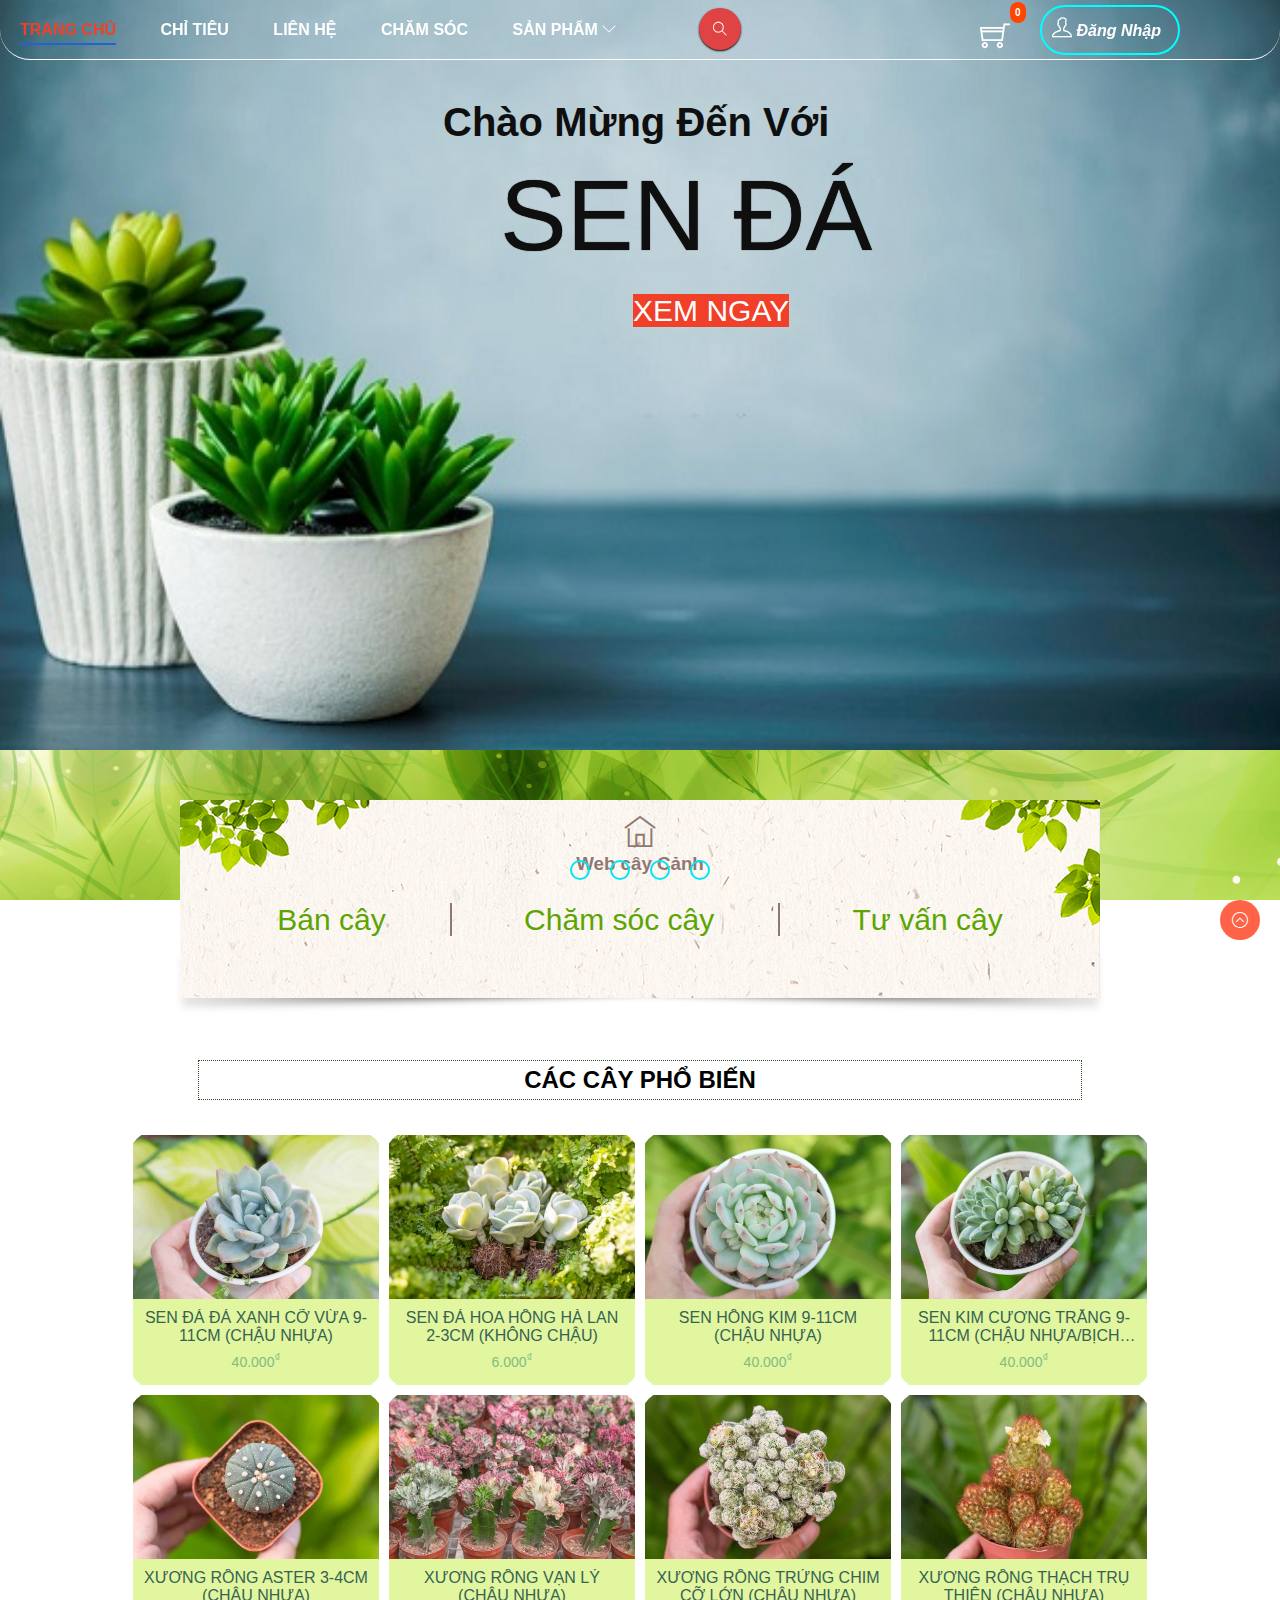
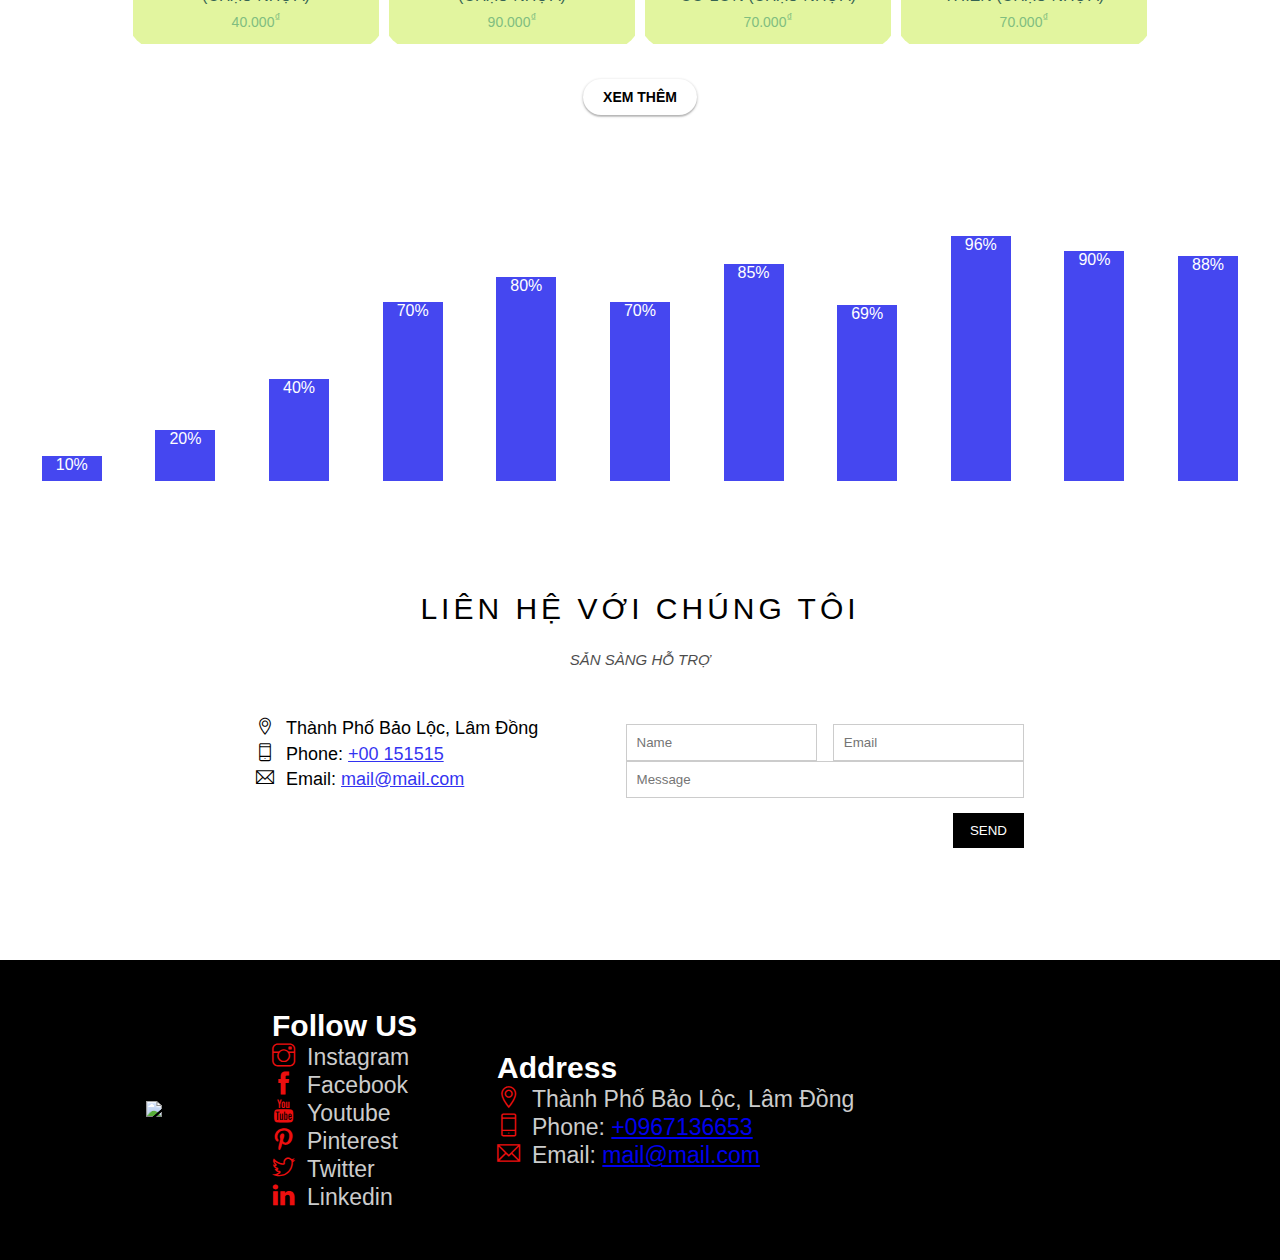
==== index.html @ 3a69dca9 "upd" ====
<!DOCTYPE html>
<html lang="en">
<head>
    <meta charset="UTF-8">
    <meta name="refresh" content="1800" />
    <meta http-equiv="X-UA-Compatible" content="IE=edge">
    <meta name="viewport" content="width=device-width, initial-scale=1.0">
    <script src="https://code.jquery.com/jquery-3.4.1.slim.min.js" integrity="sha384-J6qa4849blE2+poT4WnyKhv5vZF5SrPo0iEjwBvKU7imGFAV0wwj1yYfoRSJoZ+n" crossorigin="anonymous"></script>
    <link rel="stylesheet" href="./icon/themify-icons-font/themify-icons/themify-icons.css">
    <link rel="stylesheet" href="./style.css">
    <link rel="shortcut icon" href="./img/217044178_4611055852262469_8264416624984732902_n.png" type="image/x-icon">
    <title>Sen Đá</title>
</head>
<body>
    <div>
        <div id="header">
            <!-- Begin nav -->
            <ul id="nav">
                <li><a href="#">Trang Chủ</a></li>
                <li><a href="#chitieu">Chỉ Tiêu</a></li>
                <li><a href="#contact">Liên Hệ</a></li>
                <li><a href="./care.html">Chăm sóc</a></li>
                <li>
                    <a href="./sp.html">
                        Sản Phẩm
                        <i class="nav-arrow-down ti-angle-down"></i>
                    </a>
                    <ul class="subnav">
                        <li><a href="./sp.html">Sen Đá</a></li>
                        <li><a href="./chaucay.html">Chậu Cây</a></li>
                        <li><a href="./da.html">Phụ Kiện</a></li>
                    </ul>
                </li>
            </ul>
            <!-- Search -->
            <div class="search">
                <form action="" class="search-bttn">
                    <input type="text" name="" value="" placeholder="Tìm Kiếm">
                    <button class="search-icon" type="button" name="Tìm Kiếm">
                        <i class="ti-search" aria-hidden="true"></i>
                    </button>
                </form>
                <!-- End search-->
            </div>
            <div class="signin">
                <a href="login.html" target="_blank">
                    <i class="signin-icon ti-user"></i>
                    <span>Đăng Nhập</span>
                </a>
            </div>
            <div class="shop-icon">
                <i class="ti-shopping-cart"></i>
                <span>0</span>
            </div>

            <!-- End nav-->
        </div>
        <div id="slider">
            <div class="sliders">
                <!-- button radio start -->
                <input type="radio" name="radio-button" id="radio1" checked>
                <input type="radio" name="radio-button" id="radio2">
                <input type="radio" name="radio-button" id="radio3">
                <input type="radio" name="radio-button" id="radio4">
                <!--radio end-->
                <!-- img start -->
                <div class="slide first">
                    <div class="slide-caption">
                        <h2>Chào Mừng Đến Với</h2>
                        <p>SEN ĐÁ</p>
                        <a href="" class="xem">XEM NGAY</a>
                    </div>
                    <img src="./img/tac-dung-cay-sen-da-tieu-canh.jpg" alt="1">
                </div>
                <div class="slide">
                    <img src="./img/slideshow_2.webp" alt="2">
                </div>
                <div class="slide">
                    <img src="./img/slideshow_3.webp" alt="3">
                </div>
                <div class="slide">
                    <img src="./img/Sen-đá-bông-hồng-đen.jpg" alt="4">
                </div>
                <!-- img end -->
            </div>
            <!-- manual navigation-start -->
            <div class="navigation-manual">
                <label for="radio1" class="manual-btn"></label>
                <label for="radio2" class="manual-btn"></label>
                <label for="radio3" class="manual-btn"></label>
                <label for="radio4" class="manual-btn"></label>
            </div>
            <!-- manual navigation-end -->
            
        </div>
        <div id="content">
            <div class="box-text">
                <h1>
                <i class="icon-home ti-home"></i>
                <h3>Web cây Cảnh</h3></h1>
                <div class="phucvu">
                    <span>Bán cây</span>
                    <span>Chăm sóc cây</span>
                    <span>Tư vấn cây</span>
                </div>
            </div>
        </div>
        <section class="courses">
            <div class="sp clear">
                <div class="title-line">
                    <h2>CÁC CÂY PHỔ BIẾN</h2>
                </div>
                <div class="item">
                    <div>
                        <div class="top">
                            <div class="img">
                                <img src="./img/senda-daxanh.webp" alt="senda">
                            </div>
                            <button id="btn" class="buy">thêm vào giỏ</button>
                        </div>
                        <div class="bot">
                            <h1 id="name" title="Sen đá đá xanh cỡ vừa 9-11cm (chậu nhựa)" class="body-item-h1" >Sen đá đá xanh cỡ vừa 9-11cm (chậu nhựa)</h1>
                            <p  id="price" class="body-item-p"><span>40.000</span><sup>₫</sup></p>
                        </div>
                    </div>
                </div>
                <div class="item">
                    <div>
                        <div class="top">
                            <div class="img">
                                <img src="./img/sen-da-hoahonghalan.jpg" alt="senda">
                            </div>
                            <button id="btn" class="buy" >thêm vào giỏ</button>
                        </div>
                        <div class="bot">
                            <h1 id="name" title="Sen đá hoa hồng hà lan 2-3cm (không chậu)" class="body-item-h1" >Sen đá hoa hồng hà lan 2-3cm (không chậu)</h1>
                            <p id="price" class="body-item-p"><span>6.000</span><sup>₫</sup></p>
                        </div>
                    </div>
                </div>
                <div class="item">
                    <div>
                        <div class="top">
                            <div class="img">
                                <img src="./img/senhongkim.webp" alt="senda">
                            </div>
                            <button id="btn" class="buy" >thêm vào giỏ</button>
                        </div>
                        <div class="bot">
                            <h1 id="name" title="Sen hồng kim 9-11cm (chậu nhựa)" class="body-item-h1" >Sen hồng kim 9-11cm (chậu nhựa)</h1>
                            <p id="price" class="body-item-p"><span>40.000</span><sup>₫</sup></p>
                        </div>
                    </div>
                </div>
                <div class="item">
                    <div>
                        <div class="top">
                            <div class="img">
                                <img src="./img/sen-kimcuongtrang.webp" alt="senda">
                            </div>
                            <button id="btn" class="buy" >thêm vào giỏ</button>
                        </div>
                        <div class="bot">
                            <h1 id="name" title="Sen kim cương trắng 9-11cm (chậu nhựa/bịch nhựa)" class="body-item-h1" >Sen kim cương trắng 9-11cm (chậu nhựa/bịch nhựa)</h1>
                            <p id="price" class="body-item-p"><span>40.000</span><sup>₫</sup></p>
                        </div>
                    </div>
                </div>
                <div class="item">
                    <div>
                        <div class="top">
                            <div class="img">
                                <img src="./img/xuongrong-aster.webp" alt="senda">
                            </div>
                            <button id="btn" class="buy" >thêm vào giỏ</button>
                        </div>
                        <div class="bot">
                            <h1 id="name" title="Xương rồng aster 3-4cm (chậu nhựa)" class="body-item-h1" >Xương rồng aster 3-4cm (chậu nhựa)</h1>
                            <p id="price" class="body-item-p"><span>40.000</span><sup>₫</sup></p>
                        </div>
                    </div>
                </div>
                <div class="item">
                    <div>
                        <div class="top">
                            <div class="img">
                                <img src="./img/xuongrongvanly.jpg" alt="senda">
                            </div>
                            <button id="btn" class="buy" >thêm vào giỏ</button>
                        </div>
                        <div class="bot">
                            <h1 id="name" title="Xương rồng vạn lý (chậu nhựa)" class="body-item-h1" >Xương rồng vạn lý (chậu nhựa)</h1>
                            <p id="price" class="body-item-p"><span>90.000</span><sup>₫</sup></p>
                        </div>
                    </div>
                </div>
                <div class="item">
                    <div>
                        <div class="top">
                            <div class="img">
                                <img src="./img/xuongrong-trungchim.jpg" alt="senda">
                            </div>
                            <button id="btn" class="buy" >thêm vào giỏ</button>
                        </div>
                        <div class="bot">
                            <h1 id="name" title="Xương rồng trứng chim cỡ lớn (chậu nhựa)" class="body-item-h1" >Xương rồng trứng chim cỡ lớn (chậu nhựa)</h1>
                            <p id="price" class="body-item-p"><span>70.000</span><sup>₫</sup></p>
                        </div>
                    </div>
                </div>
                <div class="item">
                    <div>
                        <div class="top">
                            <div class="img">
                                <img src="./img/xuongrong-thachtruthien.webp" alt="senda">
                            </div>
                            <button id="btn" class="buy" >thêm vào giỏ</button>
                        </div>
                        <div class="bot">
                            <h1 id="name" title="Xương rồng thạch trụ thiên (chậu nhựa)" class="body-item-h1" >Xương rồng thạch trụ thiên (chậu nhựa)</h1>
                            <p id="price" class="body-item-p"><span>70.000</span><sup>₫</sup></p>
                        </div>
                    </div>
                </div>
            </div>
        </section>
        <section class="cart">
            <form action="" class="carts">
                <i class="ti-close"></i>
                <h2>Cart</h2>
                <div>
                    <div class="tbody">
                        <!-- <div class="table-body">
                            <div style="display: flex;"><img width="70px" src="./img/sen-da-hoahonghalan.jpg" alt=""><p class="margin-auto">Sen đá hoa hong ha lan</p></div>
                            <div class="margin-auto" ><p>60.000</p></div>
                            <div class="margin-auto"><input type="number" value="1" min="1"></div>
                            <div class="margin-auto">xóa</div>
                        </div>
                        <div class="table-body">
                            <div style="display: flex; text-align: center;"><img width="70px" src="./img/sen-da-hoahonghalan.jpg" alt=""><p class="margin-auto">Sen đá hoa hong ha lan</p></div>
                            <div class="margin-auto" ><p>60.000</p></div>
                            <div class="margin-auto"><input type="number" value="1" min="1"></div>
                            <div class="margin-auto">xóa</div>
                        </div> -->
                    </div>
                    <div class="total">
                        <p>Tổng Tiền:<span>0</span><sup>₫</sup></p>
                    </div>
                </div>
            </form>
        </section>
        <div class="btn-center">
            <a class="btn-item" href="./sp.html">xem thêm</a>
        </div>
        <div class="chart" id="chitieu">
            <h2 class="chart-heading">DOANH SỐ QUA CÁC NĂM 2010-2021</h2>
            <div class="chart-layout">
                <div class="chart-layout__item" style="--percent: 10%">10%</div>
                <div class="chart-layout__item" style="--percent: 20%">20%</div>
                <div class="chart-layout__item" style="--percent: 40%">40%</div>
                <div class="chart-layout__item" style="--percent: 70%">70%</div>
                <div class="chart-layout__item" style="--percent: 80%">80%</div>
                <div class="chart-layout__item" style="--percent: 70%">70%</div>
                <div class="chart-layout__item" style="--percent: 85%">85%</div>
                <div class="chart-layout__item" style="--percent: 69%">69%</div>
                <div class="chart-layout__item" style="--percent: 96%">96%</div>
                <div class="chart-layout__item" style="--percent: 90%">90%</div>
                <div class="chart-layout__item" style="--percent: 88%">88%</div>
            </div>
        </div>
        <div id="contact">
            <h2 class="section-heading">LIÊN HỆ VỚI CHÚNG TÔI</h2>
            <p class="section-sub-heading">SẴN SÀNG HỖ TRỢ </p>
            <div class="contact-content">
                <div class="contact-info">
                    <p><i class="ti-location-pin"></i>Thành Phố Bảo Lộc, Lâm Đồng</p>
                    <p><i class="ti-mobile"></i>Phone: <a href="tell:+00 151515">+00 151515</a></p>
                    <p><i class="ti-email"></i>Email: <a href="mailto:mail@mail.com">mail@mail.com</a></p>
                </div>
                <div class="contact-form">
                    <form action="">
                        <div class="row">
                            <div class="col col-half">
                                <input type="text" name="" required placeholder="Name" id="text" class="form-control">
                            </div>
                            <div class="col col-half">
                                <input type="email" name="" required placeholder="Email" id="email" class="form-control">
                            </div>
                        </div>
                        <div class="mt-8">
                            <div>
                                <input type="text" name="" required placeholder="Message" class="form-control">
                            </div>
                        </div>
                        <input class="btn" type="submit" value="SEND">
                        
                    </form>
                </div>
            </div>
        </div>
        <div id="footer">   
            <div class="margin-40 footer-logo">
                <img src="https://cf.shopee.vn/file/a519e6311cac85ec5ecb5bb4098e85d0_tn " alt="logo">
            </div>
            <div class="margin-40 footer-info">
                <div>Follow US</div>
                <div><a href="#"><i class="ti-instagram"></i>Instagram</a></div>
                <div><a href="#"><i class="ti-facebook"></i>Facebook</a></div>
                <div><a href="#"><i class="ti-youtube"></i>Youtube</a></div>
                <div><a href="#"><i class="ti-pinterest"></i>Pinterest</a></div>
                <div><a href="#"><i class="ti-twitter"></i>Twitter</a></div>
                <div><a href="#"><i class="ti-linkedin"></i>Linkedin</a></div>
            </div>
            <div class="margin-40 footer-address">
                <div>Address</div>
                <p><i class="ti-location-pin"></i>Thành Phố Bảo Lộc, Lâm Đồng</p>
                <p><i class="ti-mobile"></i>Phone: <a href="tell:+0967136653">+0967136653</a></p>
                <p><i class="ti-email"></i>Email: <a href="mailto:mail@mail.com">mail@mail.com</a></p>
            </div>
            <div class="margin-40 footer-map">
                <iframe src="https://www.google.com/maps/embed?pb=!1m18!1m12!1m3!1d250179.45226190085!2d107.65610199659118!3d11.547988360811706!2m3!1f0!2f0!3f0!3m2!1i1024!2i768!4f13.1!3m3!1m2!1s0x3173f612f8f3394f%3A0xf74104c82d2efd01!2zVHAuIELhuqNvIEzhu5ljLCBMw6JtIMSQ4buTbmc!5e0!3m2!1svi!2s!4v1630663294070!5m2!1svi!2s" width="200" height="200" style="border:0;" allowfullscreen="" loading="lazy"></iframe>
            </div>
        </div>
        <div id="gotop">
            <i class="ti-arrow-circle-up"></i>
        </div>
    </div>
    <script src="https://code.jquery.com/jquery-3.6.0.js"></script>
    <script src="./javascript.js"></script>
</body>
</html>
---- icon/themify-icons-font/themify-icons/themify-icons.css ----
@font-face {
	font-family: 'themify';
	src:url('fonts/themify.eot?-fvbane');
	src:url('fonts/themify.eot?#iefix-fvbane') format('embedded-opentype'),
		url('fonts/themify.woff?-fvbane') format('woff'),
		url('fonts/themify.ttf?-fvbane') format('truetype'),
		url('fonts/themify.svg?-fvbane#themify') format('svg');
	font-weight: normal;
	font-style: normal;
}

[class^="ti-"], [class*=" ti-"] {
	font-family: 'themify';
	speak: none;
	font-style: normal;
	font-weight: normal;
	font-variant: normal;
	text-transform: none;
	line-height: 1;

	/* Better Font Rendering =========== */
	-webkit-font-smoothing: antialiased;
	-moz-osx-font-smoothing: grayscale;
}

.ti-wand:before {
	content: "\e600";
}
.ti-volume:before {
	content: "\e601";
}
.ti-user:before {
	content: "\e602";
}
.ti-unlock:before {
	content: "\e603";
}
.ti-unlink:before {
	content: "\e604";
}
.ti-trash:before {
	content: "\e605";
}
.ti-thought:before {
	content: "\e606";
}
.ti-target:before {
	content: "\e607";
}
.ti-tag:before {
	content: "\e608";
}
.ti-tablet:before {
	content: "\e609";
}
.ti-star:before {
	content: "\e60a";
}
.ti-spray:before {
	content: "\e60b";
}
.ti-signal:before {
	content: "\e60c";
}
.ti-shopping-cart:before {
	content: "\e60d";
}
.ti-shopping-cart-full:before {
	content: "\e60e";
}
.ti-settings:before {
	content: "\e60f";
}
.ti-search:before {
	content: "\e610";
}
.ti-zoom-in:before {
	content: "\e611";
}
.ti-zoom-out:before {
	content: "\e612";
}
.ti-cut:before {
	content: "\e613";
}
.ti-ruler:before {
	content: "\e614";
}
.ti-ruler-pencil:before {
	content: "\e615";
}
.ti-ruler-alt:before {
	content: "\e616";
}
.ti-bookmark:before {
	content: "\e617";
}
.ti-bookmark-alt:before {
	content: "\e618";
}
.ti-reload:before {
	content: "\e619";
}
.ti-plus:before {
	content: "\e61a";
}
.ti-pin:before {
	content: "\e61b";
}
.ti-pencil:before {
	content: "\e61c";
}
.ti-pencil-alt:before {
	content: "\e61d";
}
.ti-paint-roller:before {
	content: "\e61e";
}
.ti-paint-bucket:before {
	content: "\e61f";
}
.ti-na:before {
	content: "\e620";
}
.ti-mobile:before {
	content: "\e621";
}
.ti-minus:before {
	content: "\e622";
}
.ti-medall:before {
	content: "\e623";
}
.ti-medall-alt:before {
	content: "\e624";
}
.ti-marker:before {
	content: "\e625";
}
.ti-marker-alt:before {
	content: "\e626";
}
.ti-arrow-up:before {
	content: "\e627";
}
.ti-arrow-right:before {
	content: "\e628";
}
.ti-arrow-left:before {
	content: "\e629";
}
.ti-arrow-down:before {
	content: "\e62a";
}
.ti-lock:before {
	content: "\e62b";
}
.ti-location-arrow:before {
	content: "\e62c";
}
.ti-link:before {
	content: "\e62d";
}
.ti-layout:before {
	content: "\e62e";
}
.ti-layers:before {
	content: "\e62f";
}
.ti-layers-alt:before {
	content: "\e630";
}
.ti-key:before {
	content: "\e631";
}
.ti-import:before {
	content: "\e632";
}
.ti-image:before {
	content: "\e633";
}
.ti-heart:before {
	content: "\e634";
}
.ti-heart-broken:before {
	content: "\e635";
}
.ti-hand-stop:before {
	content: "\e636";
}
.ti-hand-open:before {
	content: "\e637";
}
.ti-hand-drag:before {
	content: "\e638";
}
.ti-folder:before {
	content: "\e639";
}
.ti-flag:before {
	content: "\e63a";
}
.ti-flag-alt:before {
	content: "\e63b";
}
.ti-flag-alt-2:before {
	content: "\e63c";
}
.ti-eye:before {
	content: "\e63d";
}
.ti-export:before {
	content: "\e63e";
}
.ti-exchange-vertical:before {
	content: "\e63f";
}
.ti-desktop:before {
	content: "\e640";
}
.ti-cup:before {
	content: "\e641";
}
.ti-crown:before {
	content: "\e642";
}
.ti-comments:before {
	content: "\e643";
}
.ti-comment:before {
	content: "\e644";
}
.ti-comment-alt:before {
	content: "\e645";
}
.ti-close:before {
	content: "\e646";
}
.ti-clip:before {
	content: "\e647";
}
.ti-angle-up:before {
	content: "\e648";
}
.ti-angle-right:before {
	content: "\e649";
}
.ti-angle-left:before {
	content: "\e64a";
}
.ti-angle-down:before {
	content: "\e64b";
}
.ti-check:before {
	content: "\e64c";
}
.ti-check-box:before {
	content: "\e64d";
}
.ti-camera:before {
	content: "\e64e";
}
.ti-announcement:before {
	content: "\e64f";
}
.ti-brush:before {
	content: "\e650";
}
.ti-briefcase:before {
	content: "\e651";
}
.ti-bolt:before {
	content: "\e652";
}
.ti-bolt-alt:before {
	content: "\e653";
}
.ti-blackboard:before {
	content: "\e654";
}
.ti-bag:before {
	content: "\e655";
}
.ti-move:before {
	content: "\e656";
}
.ti-arrows-vertical:before {
	content: "\e657";
}
.ti-arrows-horizontal:before {
	content: "\e658";
}
.ti-fullscreen:before {
	content: "\e659";
}
.ti-arrow-top-right:before {
	content: "\e65a";
}
.ti-arrow-top-left:before {
	content: "\e65b";
}
.ti-arrow-circle-up:before {
	content: "\e65c";
}
.ti-arrow-circle-right:before {
	content: "\e65d";
}
.ti-arrow-circle-left:before {
	content: "\e65e";
}
.ti-arrow-circle-down:before {
	content: "\e65f";
}
.ti-angle-double-up:before {
	content: "\e660";
}
.ti-angle-double-right:before {
	content: "\e661";
}
.ti-angle-double-left:before {
	content: "\e662";
}
.ti-angle-double-down:before {
	content: "\e663";
}
.ti-zip:before {
	content: "\e664";
}
.ti-world:before {
	content: "\e665";
}
.ti-wheelchair:before {
	content: "\e666";
}
.ti-view-list:before {
	content: "\e667";
}
.ti-view-list-alt:before {
	content: "\e668";
}
.ti-view-grid:before {
	content: "\e669";
}
.ti-uppercase:before {
	content: "\e66a";
}
.ti-upload:before {
	content: "\e66b";
}
.ti-underline:before {
	content: "\e66c";
}
.ti-truck:before {
	content: "\e66d";
}
.ti-timer:before {
	content: "\e66e";
}
.ti-ticket:before {
	content: "\e66f";
}
.ti-thumb-up:before {
	content: "\e670";
}
.ti-thumb-down:before {
	content: "\e671";
}
.ti-text:before {
	content: "\e672";
}
.ti-stats-up:before {
	content: "\e673";
}
.ti-stats-down:before {
	content: "\e674";
}
.ti-split-v:before {
	content: "\e675";
}
.ti-split-h:before {
	content: "\e676";
}
.ti-smallcap:before {
	content: "\e677";
}
.ti-shine:before {
	content: "\e678";
}
.ti-shift-right:before {
	content: "\e679";
}
.ti-shift-left:before {
	content: "\e67a";
}
.ti-shield:before {
	content: "\e67b";
}
.ti-notepad:before {
	content: "\e67c";
}
.ti-server:before {
	content: "\e67d";
}
.ti-quote-right:before {
	content: "\e67e";
}
.ti-quote-left:before {
	content: "\e67f";
}
.ti-pulse:before {
	content: "\e680";
}
.ti-printer:before {
	content: "\e681";
}
.ti-power-off:before {
	content: "\e682";
}
.ti-plug:before {
	content: "\e683";
}
.ti-pie-chart:before {
	content: "\e684";
}
.ti-paragraph:before {
	content: "\e685";
}
.ti-panel:before {
	content: "\e686";
}
.ti-package:before {
	content: "\e687";
}
.ti-music:before {
	content: "\e688";
}
.ti-music-alt:before {
	content: "\e689";
}
.ti-mouse:before {
	content: "\e68a";
}
.ti-mouse-alt:before {
	content: "\e68b";
}
.ti-money:before {
	content: "\e68c";
}
.ti-microphone:before {
	content: "\e68d";
}
.ti-menu:before {
	content: "\e68e";
}
.ti-menu-alt:before {
	content: "\e68f";
}
.ti-map:before {
	content: "\e690";
}
.ti-map-alt:before {
	content: "\e691";
}
.ti-loop:before {
	content: "\e692";
}
.ti-location-pin:before {
	content: "\e693";
}
.ti-list:before {
	content: "\e694";
}
.ti-light-bulb:before {
	content: "\e695";
}
.ti-Italic:before {
	content: "\e696";
}
.ti-info:before {
	content: "\e697";
}
.ti-infinite:before {
	content: "\e698";
}
.ti-id-badge:before {
	content: "\e699";
}
.ti-hummer:before {
	content: "\e69a";
}
.ti-home:before {
	content: "\e69b";
}
.ti-help:before {
	content: "\e69c";
}
.ti-headphone:before {
	content: "\e69d";
}
.ti-harddrives:before {
	content: "\e69e";
}
.ti-harddrive:before {
	content: "\e69f";
}
.ti-gift:before {
	content: "\e6a0";
}
.ti-game:before {
	content: "\e6a1";
}
.ti-filter:before {
	content: "\e6a2";
}
.ti-files:before {
	content: "\e6a3";
}
.ti-file:before {
	content: "\e6a4";
}
.ti-eraser:before {
	content: "\e6a5";
}
.ti-envelope:before {
	content: "\e6a6";
}
.ti-download:before {
	content: "\e6a7";
}
.ti-direction:before {
	content: "\e6a8";
}
.ti-direction-alt:before {
	content: "\e6a9";
}
.ti-dashboard:before {
	content: "\e6aa";
}
.ti-control-stop:before {
	content: "\e6ab";
}
.ti-control-shuffle:before {
	content: "\e6ac";
}
.ti-control-play:before {
	content: "\e6ad";
}
.ti-control-pause:before {
	content: "\e6ae";
}
.ti-control-forward:before {
	content: "\e6af";
}
.ti-control-backward:before {
	content: "\e6b0";
}
.ti-cloud:before {
	content: "\e6b1";
}
.ti-cloud-up:before {
	content: "\e6b2";
}
.ti-cloud-down:before {
	content: "\e6b3";
}
.ti-clipboard:before {
	content: "\e6b4";
}
.ti-car:before {
	content: "\e6b5";
}
.ti-calendar:before {
	content: "\e6b6";
}
.ti-book:before {
	content: "\e6b7";
}
.ti-bell:before {
	content: "\e6b8";
}
.ti-basketball:before {
	content: "\e6b9";
}
.ti-bar-chart:before {
	content: "\e6ba";
}
.ti-bar-chart-alt:before {
	content: "\e6bb";
}
.ti-back-right:before {
	content: "\e6bc";
}
.ti-back-left:before {
	content: "\e6bd";
}
.ti-arrows-corner:before {
	content: "\e6be";
}
.ti-archive:before {
	content: "\e6bf";
}
.ti-anchor:before {
	content: "\e6c0";
}
.ti-align-right:before {
	content: "\e6c1";
}
.ti-align-left:before {
	content: "\e6c2";
}
.ti-align-justify:before {
	content: "\e6c3";
}
.ti-align-center:before {
	content: "\e6c4";
}
.ti-alert:before {
	content: "\e6c5";
}
.ti-alarm-clock:before {
	content: "\e6c6";
}
.ti-agenda:before {
	content: "\e6c7";
}
.ti-write:before {
	content: "\e6c8";
}
.ti-window:before {
	content: "\e6c9";
}
.ti-widgetized:before {
	content: "\e6ca";
}
.ti-widget:before {
	content: "\e6cb";
}
.ti-widget-alt:before {
	content: "\e6cc";
}
.ti-wallet:before {
	content: "\e6cd";
}
.ti-video-clapper:before {
	content: "\e6ce";
}
.ti-video-camera:before {
	content: "\e6cf";
}
.ti-vector:before {
	content: "\e6d0";
}
.ti-themify-logo:before {
	content: "\e6d1";
}
.ti-themify-favicon:before {
	content: "\e6d2";
}
.ti-themify-favicon-alt:before {
	content: "\e6d3";
}
.ti-support:before {
	content: "\e6d4";
}
.ti-stamp:before {
	content: "\e6d5";
}
.ti-split-v-alt:before {
	content: "\e6d6";
}
.ti-slice:before {
	content: "\e6d7";
}
.ti-shortcode:before {
	content: "\e6d8";
}
.ti-shift-right-alt:before {
	content: "\e6d9";
}
.ti-shift-left-alt:before {
	content: "\e6da";
}
.ti-ruler-alt-2:before {
	content: "\e6db";
}
.ti-receipt:before {
	content: "\e6dc";
}
.ti-pin2:before {
	content: "\e6dd";
}
.ti-pin-alt:before {
	content: "\e6de";
}
.ti-pencil-alt2:before {
	content: "\e6df";
}
.ti-palette:before {
	content: "\e6e0";
}
.ti-more:before {
	content: "\e6e1";
}
.ti-more-alt:before {
	content: "\e6e2";
}
.ti-microphone-alt:before {
	content: "\e6e3";
}
.ti-magnet:before {
	content: "\e6e4";
}
.ti-line-double:before {
	content: "\e6e5";
}
.ti-line-dotted:before {
	content: "\e6e6";
}
.ti-line-dashed:before {
	content: "\e6e7";
}
.ti-layout-width-full:before {
	content: "\e6e8";
}
.ti-layout-width-default:before {
	content: "\e6e9";
}
.ti-layout-width-default-alt:before {
	content: "\e6ea";
}
.ti-layout-tab:before {
	content: "\e6eb";
}
.ti-layout-tab-window:before {
	content: "\e6ec";
}
.ti-layout-tab-v:before {
	content: "\e6ed";
}
.ti-layout-tab-min:before {
	content: "\e6ee";
}
.ti-layout-slider:before {
	content: "\e6ef";
}
.ti-layout-slider-alt:before {
	content: "\e6f0";
}
.ti-layout-sidebar-right:before {
	content: "\e6f1";
}
.ti-layout-sidebar-none:before {
	content: "\e6f2";
}
.ti-layout-sidebar-left:before {
	content: "\e6f3";
}
.ti-layout-placeholder:before {
	content: "\e6f4";
}
.ti-layout-menu:before {
	content: "\e6f5";
}
.ti-layout-menu-v:before {
	content: "\e6f6";
}
.ti-layout-menu-separated:before {
	content: "\e6f7";
}
.ti-layout-menu-full:before {
	content: "\e6f8";
}
.ti-layout-media-right-alt:before {
	content: "\e6f9";
}
.ti-layout-media-right:before {
	content: "\e6fa";
}
.ti-layout-media-overlay:before {
	content: "\e6fb";
}
.ti-layout-media-overlay-alt:before {
	content: "\e6fc";
}
.ti-layout-media-overlay-alt-2:before {
	content: "\e6fd";
}
.ti-layout-media-left-alt:before {
	content: "\e6fe";
}
.ti-layout-media-left:before {
	content: "\e6ff";
}
.ti-layout-media-center-alt:before {
	content: "\e700";
}
.ti-layout-media-center:before {
	content: "\e701";
}
.ti-layout-list-thumb:before {
	content: "\e702";
}
.ti-layout-list-thumb-alt:before {
	content: "\e703";
}
.ti-layout-list-post:before {
	content: "\e704";
}
.ti-layout-list-large-image:before {
	content: "\e705";
}
.ti-layout-line-solid:before {
	content: "\e706";
}
.ti-layout-grid4:before {
	content: "\e707";
}
.ti-layout-grid3:before {
	content: "\e708";
}
.ti-layout-grid2:before {
	content: "\e709";
}
.ti-layout-grid2-thumb:before {
	content: "\e70a";
}
.ti-layout-cta-right:before {
	content: "\e70b";
}
.ti-layout-cta-left:before {
	content: "\e70c";
}
.ti-layout-cta-center:before {
	content: "\e70d";
}
.ti-layout-cta-btn-right:before {
	content: "\e70e";
}
.ti-layout-cta-btn-left:before {
	content: "\e70f";
}
.ti-layout-column4:before {
	content: "\e710";
}
.ti-layout-column3:before {
	content: "\e711";
}
.ti-layout-column2:before {
	content: "\e712";
}
.ti-layout-accordion-separated:before {
	content: "\e713";
}
.ti-layout-accordion-merged:before {
	content: "\e714";
}
.ti-layout-accordion-list:before {
	content: "\e715";
}
.ti-ink-pen:before {
	content: "\e716";
}
.ti-info-alt:before {
	content: "\e717";
}
.ti-help-alt:before {
	content: "\e718";
}
.ti-headphone-alt:before {
	content: "\e719";
}
.ti-hand-point-up:before {
	content: "\e71a";
}
.ti-hand-point-right:before {
	content: "\e71b";
}
.ti-hand-point-left:before {
	content: "\e71c";
}
.ti-hand-point-down:before {
	content: "\e71d";
}
.ti-gallery:before {
	content: "\e71e";
}
.ti-face-smile:before {
	content: "\e71f";
}
.ti-face-sad:before {
	content: "\e720";
}
.ti-credit-card:before {
	content: "\e721";
}
.ti-control-skip-forward:before {
	content: "\e722";
}
.ti-control-skip-backward:before {
	content: "\e723";
}
.ti-control-record:before {
	content: "\e724";
}
.ti-control-eject:before {
	content: "\e725";
}
.ti-comments-smiley:before {
	content: "\e726";
}
.ti-brush-alt:before {
	content: "\e727";
}
.ti-youtube:before {
	content: "\e728";
}
.ti-vimeo:before {
	content: "\e729";
}
.ti-twitter:before {
	content: "\e72a";
}
.ti-time:before {
	content: "\e72b";
}
.ti-tumblr:before {
	content: "\e72c";
}
.ti-skype:before {
	content: "\e72d";
}
.ti-share:before {
	content: "\e72e";
}
.ti-share-alt:before {
	content: "\e72f";
}
.ti-rocket:before {
	content: "\e730";
}
.ti-pinterest:before {
	content: "\e731";
}
.ti-new-window:before {
	content: "\e732";
}
.ti-microsoft:before {
	content: "\e733";
}
.ti-list-ol:before {
	content: "\e734";
}
.ti-linkedin:before {
	content: "\e735";
}
.ti-layout-sidebar-2:before {
	content: "\e736";
}
.ti-layout-grid4-alt:before {
	content: "\e737";
}
.ti-layout-grid3-alt:before {
	content: "\e738";
}
.ti-layout-grid2-alt:before {
	content: "\e739";
}
.ti-layout-column4-alt:before {
	content: "\e73a";
}
.ti-layout-column3-alt:before {
	content: "\e73b";
}
.ti-layout-column2-alt:before {
	content: "\e73c";
}
.ti-instagram:before {
	content: "\e73d";
}
.ti-google:before {
	content: "\e73e";
}
.ti-github:before {
	content: "\e73f";
}
.ti-flickr:before {
	content: "\e740";
}
.ti-facebook:before {
	content: "\e741";
}
.ti-dropbox:before {
	content: "\e742";
}
.ti-dribbble:before {
	content: "\e743";
}
.ti-apple:before {
	content: "\e744";
}
.ti-android:before {
	content: "\e745";
}
.ti-save:before {
	content: "\e746";
}
.ti-save-alt:before {
	content: "\e747";
}
.ti-yahoo:before {
	content: "\e748";
}
.ti-wordpress:before {
	content: "\e749";
}
.ti-vimeo-alt:before {
	content: "\e74a";
}
.ti-twitter-alt:before {
	content: "\e74b";
}
.ti-tumblr-alt:before {
	content: "\e74c";
}
.ti-trello:before {
	content: "\e74d";
}
.ti-stack-overflow:before {
	content: "\e74e";
}
.ti-soundcloud:before {
	content: "\e74f";
}
.ti-sharethis:before {
	content: "\e750";
}
.ti-sharethis-alt:before {
	content: "\e751";
}
.ti-reddit:before {
	content: "\e752";
}
.ti-pinterest-alt:before {
	content: "\e753";
}
.ti-microsoft-alt:before {
	content: "\e754";
}
.ti-linux:before {
	content: "\e755";
}
.ti-jsfiddle:before {
	content: "\e756";
}
.ti-joomla:before {
	content: "\e757";
}
.ti-html5:before {
	content: "\e758";
}
.ti-flickr-alt:before {
	content: "\e759";
}
.ti-email:before {
	content: "\e75a";
}
.ti-drupal:before {
	content: "\e75b";
}
.ti-dropbox-alt:before {
	content: "\e75c";
}
.ti-css3:before {
	content: "\e75d";
}
.ti-rss:before {
	content: "\e75e";
}
.ti-rss-alt:before {
	content: "\e75f";
}
---- style.css ----
* {
    padding: 0;
    margin: 0;
    box-sizing: border-box;
}
html {
    scroll-behavior: smooth;
    font-family: Arial, Helvetica, sans-serif;
}
body {
    background-repeat: no-repeat;
    background: url(./img/Phong-nen-mau-xanh-cong-ty-365_14.jpg);
    background-size: cover;
    background-attachment: fixed;
    background-position: center;
}
div.clear {
    clear:right;
}
.margin-auto{
    margin: auto;
}
.margin-40 {
    margin: 40px;
}
.row {
    margin-left: -8px;
    margin-right: -8px;
}
.col {
    float: left;
    padding-left: 8px;
    padding-right: 8px;
}
.col-half {
    width: 50%;
}
.col-full {
    width: 100%;
}
.mt-8 {
    margin-top: 8px;
}
.section-heading{
    font-size: 30px;
    text-align: center;
    font-weight: 400;
    letter-spacing: 4px;
}
#header{
    height: 60px;
    position: fixed;
    top: 0;
    left: 0;
    right: 0;
    z-index: 10000;
    border-radius: 30px;
    border-bottom: 1px solid #fff;
}
#header.sticky {
    background-color: rgb(225, 233, 228);
    opacity: 0.8;
}
#header.sticky li a {
    color: #000;
}
#header.sticky .shop-icon,
#header.sticky .signin-icon,
#header.sticky span
{
    color: #000;
}

#nav {
    display: inline-block;
    padding: 0;
    margin: 0; 
}
#nav, .subnav {
    list-style: none;
}
#nav li {
    position: relative;
    display: inline-block;
}

#nav li a {
    text-decoration: none;
    line-height: 60px;
    margin: 0 20px;
    display: block;
}
#nav > li > a {
    color:white;
    font-weight: 600;
    text-transform: uppercase;
    position: relative;
}
#nav > li >a::after{
    content: "";
    height: 2px;
    width: 0;
    background-color: #265fda;
    position: absolute;
    bottom: 15px;
    left: 0px;
    transition: all 0.5s ease-in-out;
}
#nav > li:hover > a::after{
    width: 100%; 
}

#nav .subnav li:hover a, #nav > li:hover > a {
    color: rgb(241, 64, 41);
    transition: 0.5s;
    
}
#nav .subnav{
    min-width: 160px;
    display: none;
    background-color: rgb(199, 198, 198);
    opacity: 1;
    position: absolute;
    top: 100%;
    left: 0;
    box-shadow: 0 0 10px rgba(0, 0,0 , 0.2);
    border-radius: 20px;
    animation: dropdown 0.5s;
}
@keyframes dropdown {
    from {
        transform: translateY(50%);
    }
    to{
        transform: translateY(0);
    }
}
#nav li:hover .subnav {
    display: block;
    transition: 0.6s; 
}
#nav .subnav a {
    color: #000;
    margin: 0 20px ;
    line-height: 38px;
    font-weight: bold;
    position: relative;
}
#nav .subnav>li>a::after{
    content: "";
    height: 2px;
    width: 0;
    background-color: #265fda;
    position: absolute;
    bottom: 6px;
    left: 0px;
    transition: all 0.5s ease-in-out;
}
#nav .subnav>li:hover>a::after{
    width: 100%;
}
#nav .nav-arrow-down {
    font-size: 14px;
}


#header .search {
    display: inline-block;  
    margin-left: 60px;
}
#header .search-bttn{
    position: absolute;
    background: #fff;
    height: 40px;
    padding: 10px;
    margin-top: -26px;
    border-radius: 40px;
    box-shadow: 0 1px 1px rgba(0, 0, 0, 0.89);
   
}
.search-bttn input{
    background: none;
    border: none;
    outline: none;
    float: left;
    font-weight: 600;
    padding: 0;
    font-size: 14px;
    line-height: 23px;
    width: 0px;
    transition: all 0.9s;
}

.search-bttn:hover input{
    width: 200px;
    padding: 0 6px;
}

.search-bttn input:focus{
    width: 200px;
    padding: 0 6px;
}

.search-icon{
    background: none;
    outline: none;
    border: none;
    width: 18px;
    margin-top: -14px;
    display: flex;
    justify-content: center;
    align-items: center;
    cursor: pointer;
}
.search-icon i {
    background: #e04343;
    z-index: 1;
    margin-top: 3px;
    font-size: 14px;
    color: #fff;
    padding: 14px;
    border-radius: 50%;
    box-shadow: 0 1px 2px rgba(5, 0, 0, 0.979);

}
#header .signin:hover {
    background: linear-gradient(70deg, #03f5a4, #51e218,#7bfe3e,#03b3f8);
    background-size: 200%;
    animation: glow 6s linear infinite;
    cursor: pointer;
    border-radius: 50px;
}
@keyframes glow {
    0% {
        background-position: 0%;
    }
    100% {
        background-position: 700%;
    }
}

#header .signin {
    float:right;
    height: 50px;
    width: 140px;
    padding: 10px;
    margin: 5px 100px 0 0;
    border: 2px solid cyan;
    border-radius: 50px; 
}
#header .signin a {
    text-decoration: none;
}

#header .signin-icon {
    color: #fff;
    font-size: 20px;
}
.signin span {
    color: #fff;
    font-style: italic;
    font-weight: 600;
}
.shop-icon {
    float: right;
    padding: 20px;
    font-size: 30px;
    color: #fff;
    cursor: pointer;
    position: relative;
    margin-right: 10px;
}
.shop-icon:hover .ti-shopping-cart {
    color: #f78b26;
}
.shop-icon span{
    font-size: 10px;
    font-weight: 600;
    position: absolute;
    top: 2px;
    padding: 5px;
    background-color: orangered;
    border-radius: 40px;
}

.navigation-manual {
    position: absolute;
    bottom: 10px;
    left: 50%;
    transform: translateX(-50%);
    display: flex;
}
.manual-btn{
    width: 20px;
    height: 20px;
    border: 2px solid #03e6f5;
    border-radius: 30px;
    margin: 10px;
    cursor: pointer;
}
.manual-btn:hover{
    background: rgb(71, 219, 157);
    transition: .6s;
    border: 2px solid #e04343;
}

#radio1:checked ~ .first {
    margin-left: 0;
}
#radio2:checked ~ .first {
    margin-left: -20%;
}
#radio3:checked ~ .first {
    margin-left: -40%;
}
#radio4:checked ~ .first {
    margin-left: -60%;
}
#radio5:checked ~ .first {
    margin-left: -80%;
}
#slider {
    width: 100%;
    height: 750px;
    overflow: hidden;
    margin-bottom: 50px;
}
.sliders {
    width: 500%;
    height: 100%;
    display: flex;
}
.sliders input {
    display: none;
}
.slide {
    width: 20%;
    transition: .6s;
    position: relative;
}
.slide img {
    width: 100%;
    height: 100%;
}

.slide .slide-caption{
    top: 100px;
    left: 400px;
    text-align: center;
    position: absolute;
    color: #0f0f0f;
    animation: caption 0.7s ease-in;  
}
@keyframes caption {
    from {
        transform: translate(-500px,0);
    }
    to {
        transform: translate(0,0);
    }
}
.sliders .slide-caption,
.sliders .slide-caption h2 {
    font-size: 40px;
}
.sliders .slide-caption p {
    font-size: 100px;
    text-shadow: 0 0 1px #0f0f0f;
    line-height: 1.4;
    margin-left: 100px;
}
.sliders .slide-caption .xem {
    text-decoration: none;
    background-color: rgb(241, 64, 41);
    color: white;
    font-size: 30px;
    margin-left: 150px;
}
.box-text {
    background: url(./img/bg1.png) no-repeat top;
    min-height: 215px;
    background-size: contain;
    padding: 15px 0;
}
.box-text h3 {
    text-align: center;
    width: 100%;
}
.box-text .phucvu {
    text-align: center;
    font-size: 30px;
    color: #5ba503;
    
}
.box-text .phucvu span:last-child {
    border: none;
}
.box-text .phucvu span {
    border-right: 2px solid #8f7872;
    padding: 0px 5%;
    margin: 10px 0;
}
.box-text h1 {
    text-align: center;
}
.box-text .icon-home, h3 {
    width: 93px;
    height: 50px;
    color: #8f7872;
    
}
/*-----------Cart---------*/
.cart {
    position: fixed;
    height: 500px;
    width: 400px;
    right: -100%;
    top: 60px;
    background-color: rgb(71, 136, 34);
    padding: 12px 10px;
    overflow-y: scroll;
    transition: all 0.5s linear;
    border-radius: 20px;
}
.carts {
    width: 100%;
    text-align: center;
    padding-top: 14px;
}
.carts i{
    cursor: pointer;
    margin-left: -300px;
    font-size: 18px;
    font-weight: bold;
}
.carts h2{
    margin-bottom: 30px;
}
.carts div.table-body{
    display: flex;
    text-align: center;
    justify-content: space-between;
}
.table-body input{
    width: 30px;
    outline: none;
}
.table-body{
    border-bottom: 1px solid #ddd;
}
.table-body div {
    padding: 10px;
}
.total{
    text-align: right;
    font-weight: bold;
    margin-top: 10px;
}
.dele {
    cursor: pointer;
    text-transform: capitalize;
}
section.courses {
    width: 80%;
    margin: 5px auto;

}
div.sp {
    display: flex;
    flex-wrap: wrap;
}
div.item {
    width: 25%;
    padding: 5px;
    border-radius: 30px;
    overflow: hidden;
    transition: transform 0.5s;
    height: 100%;
}
.title-line {
    width: 100%;
    padding: 5px;
    margin: 40px 70px 30px 70px;
    text-align: center;
    text-transform: uppercase;
    border: 1px dotted #2c4f20;
}
.sp .item:hover {
    transform: translateY(-6px);
}
div.item  div {
    overflow: hidden;
}
div.img img {
    width: 100%;
    margin-bottom: -4px;
    transition: 0.5s linear;   
}
div.img img:hover {
    transform: scale(1.1);
}
.item .top{
    position: relative;
}
.item .buy {
    border: none;
    text-decoration: none;
    text-transform: uppercase;
    text-align: center;
    display: block;
    background-color: #03e6f5;
    color: #fff;
    padding: 10px 0px;
    position: absolute;
    width: 100%;
    bottom: -40px;
    transition: 0.7s ease-in;
    opacity: 0.7;
    cursor: pointer;
}
.sp .item:hover .buy {
    bottom: 0px;
}
div.bot {
    background:rgb(226, 245, 159);
    padding: 10px;
    text-align: center;
    text-transform: uppercase;
}
.bot .body-item-h1{
    font-size: 16px;
    font-weight: 400;
    color: #366352;
    overflow: hidden;
    display: -webkit-box;
    -webkit-line-clamp: 2;
    -webkit-box-orient: vertical;
    cursor: pointer;
}
.bot .body-item-p{
    color: #80bd80;
    font-size: 14px;
    margin: 5px;
}
.btn-center {
    padding:25px;
    text-align: center;
}
.btn-center .btn-item {
    text-decoration: none;
    text-transform: uppercase;
    background-color: #fff;
    position: relative;
    text-align: center;
    box-shadow: 0 2px 1px rgb(0 0 0 / 10%), 0 1px 3px rgb(0 0 0 / 30%);
    padding: 10px 20px;
    font-weight: 600;
    font-size: 14px;
    color: #000;
    border-radius: 50px;
    overflow: hidden;
    cursor: pointer;
    display: inline-block;
    z-index: 1;
    transition: 0.5s linear;
}
a.btn-item::after{
    content: "";
    position: absolute;
    top: 0;
    width: 0;
    height: 100%;
    left: 0;
    transition: width 0.5s linear;
    background-color: #35502d;
    z-index: -1;
}
a.btn-item:hover::after{
    width: 100%;
}
a.btn-item:hover{
    color: rgb(40, 197, 53);
}

/*#wrapper {
    margin-left: 100px;
    display: flex;
    max-width: 960px;
}
#wrapper .bt {
    padding: 15px 25px;
    border: 1px solid #333;
    display: inline-block;
    text-transform: uppercase;
    color: #333;
    font-weight: bold;
    position: relative;
    overflow: hidden;
}
#wrapper .bt:before {
    content: "";
    position: absolute;
    width: 100%;
    height: 100%;
    background:#e04343;
    left: -100%;
    top: 0;
    transition: all 0.5s ease;
    z-index: -1;
}
    
#wrapper .bt:hover::before {
    left: 0;
    
}
#wrapper .bt span {
    z-index: 10;
}
#wrapper .bt:hover span {
    transition: all 0.5s ease-in-out;
    color: rgb(74, 221, 74);
}*/
.chart {
    background: url(./img/pngtree-blue-tech-business-atmosphere-background-image_209739.jpg);
    background-repeat: no-repeat;
    background-size: cover;
    background-attachment: fixed;
    background-position: center;
    padding: 15px 15px;
}
.chart-heading {
    color: #fff;
    font-size: 30px;
    text-align: center;
    font-weight: 400;
    letter-spacing: 4px;
}

.chart-layout {
    margin: 0 auto 0 auto;
    padding: 32px 0;
    height: 320px;
    display: flex;
    justify-content: space-around;
}
.chart-layout__item {
    align-self: flex-end;
    width: 60px;
    color: #fff;
    text-align: center;
    height: var(--percent);
    background-color: #4547f0;
    
}
.chart-layout__item.show{
    animation: growth ease-in 1s;
}
@keyframes growth {
    from {
        opacity: 0;
        height: calc(var(--percent) - 50%);
    }
    to {
        opacity: 1;
        height: var(--percent);
    }
}
#contact {
    width: 800px;
    max-width: 100%;
    margin-left: auto;
    margin-right: auto;
    padding: 64px 0 112px;
    padding-left: 16px;
    padding-right: 16px;
}

#contact .section-sub-heading {
    font-size: 15px;
    text-align: center;
    margin-top: 25px;
    font-style: italic;
    opacity: 0.7;
}
.contact-content {
    margin-top: 48px;
    display: flex;
}
.contact-info {
    font-size: 18px;
    line-height: 1.4;
    width: 50%;
    font-weight: 500;
}
.contact-info p {
    margin-bottom: 0;
}
.contact-info a {
    color: #0000ee;
    opacity: 0.8;
}
.contact-info a:hover {
    opacity: 1;
}
.contact-info i[class*="ti-"] {
    width: 30px;
    display: inline-block;
}
.contact-form {
    font-size: 15px;
}
.contact-form .form-control{
    padding: 10px;
    border: 1px solid #ccc;
    width: 100%;
    
}
.btn{
    color: #fff;
    background-color: #000;
    text-decoration: none;
    padding: 10px 17px;
    margin-top: 15px;
    border: none;
    text-align: center;
    appearance: none;
    -webkit-appearance: none;
    float: right;
}
.btn:hover {
    color: #000;
    background-color: #ccc;
    cursor: pointer;
}
#footer {
    background-color: #000;
    display: flex;
    width: 100%;
    height: 300px;
    justify-content: center;
    align-items: center;
}
#footer .footer-logo img {
    width: 200px;
    height: 200px;
}
#footer .footer-info{
    font-size: 23px;
}
#footer .footer-address div:first-child,
#footer .footer-info div:first-child {
    font-size: 30px;
    font-weight: bold;
    color: #fff;
}
#footer .footer-info a {
    text-decoration: none;
    color: #ccc;
}
#footer .footer-address {
    font-size: 23px;
    color: #ccc;
}
#footer .footer-address i[class*="ti-"],
#footer .footer-info i[class*="ti-"] {
    width: 35px;
    display: inline-block;
    color: #ec0f0f;
}
#gotop {
    width: 40px;
    height: 40px;
    background-color: tomato;
    color: #fff;
    display: flex;
    justify-content: center;
    align-items: center;
    border-radius: 50%;
    position: fixed;
    bottom: -40px;
    right: 20px;
    transition: .4s;
}
#gotop.show{
    bottom: 40px;
}
#gotop:hover{
    background-color: #e04343;
    cursor: pointer;
}
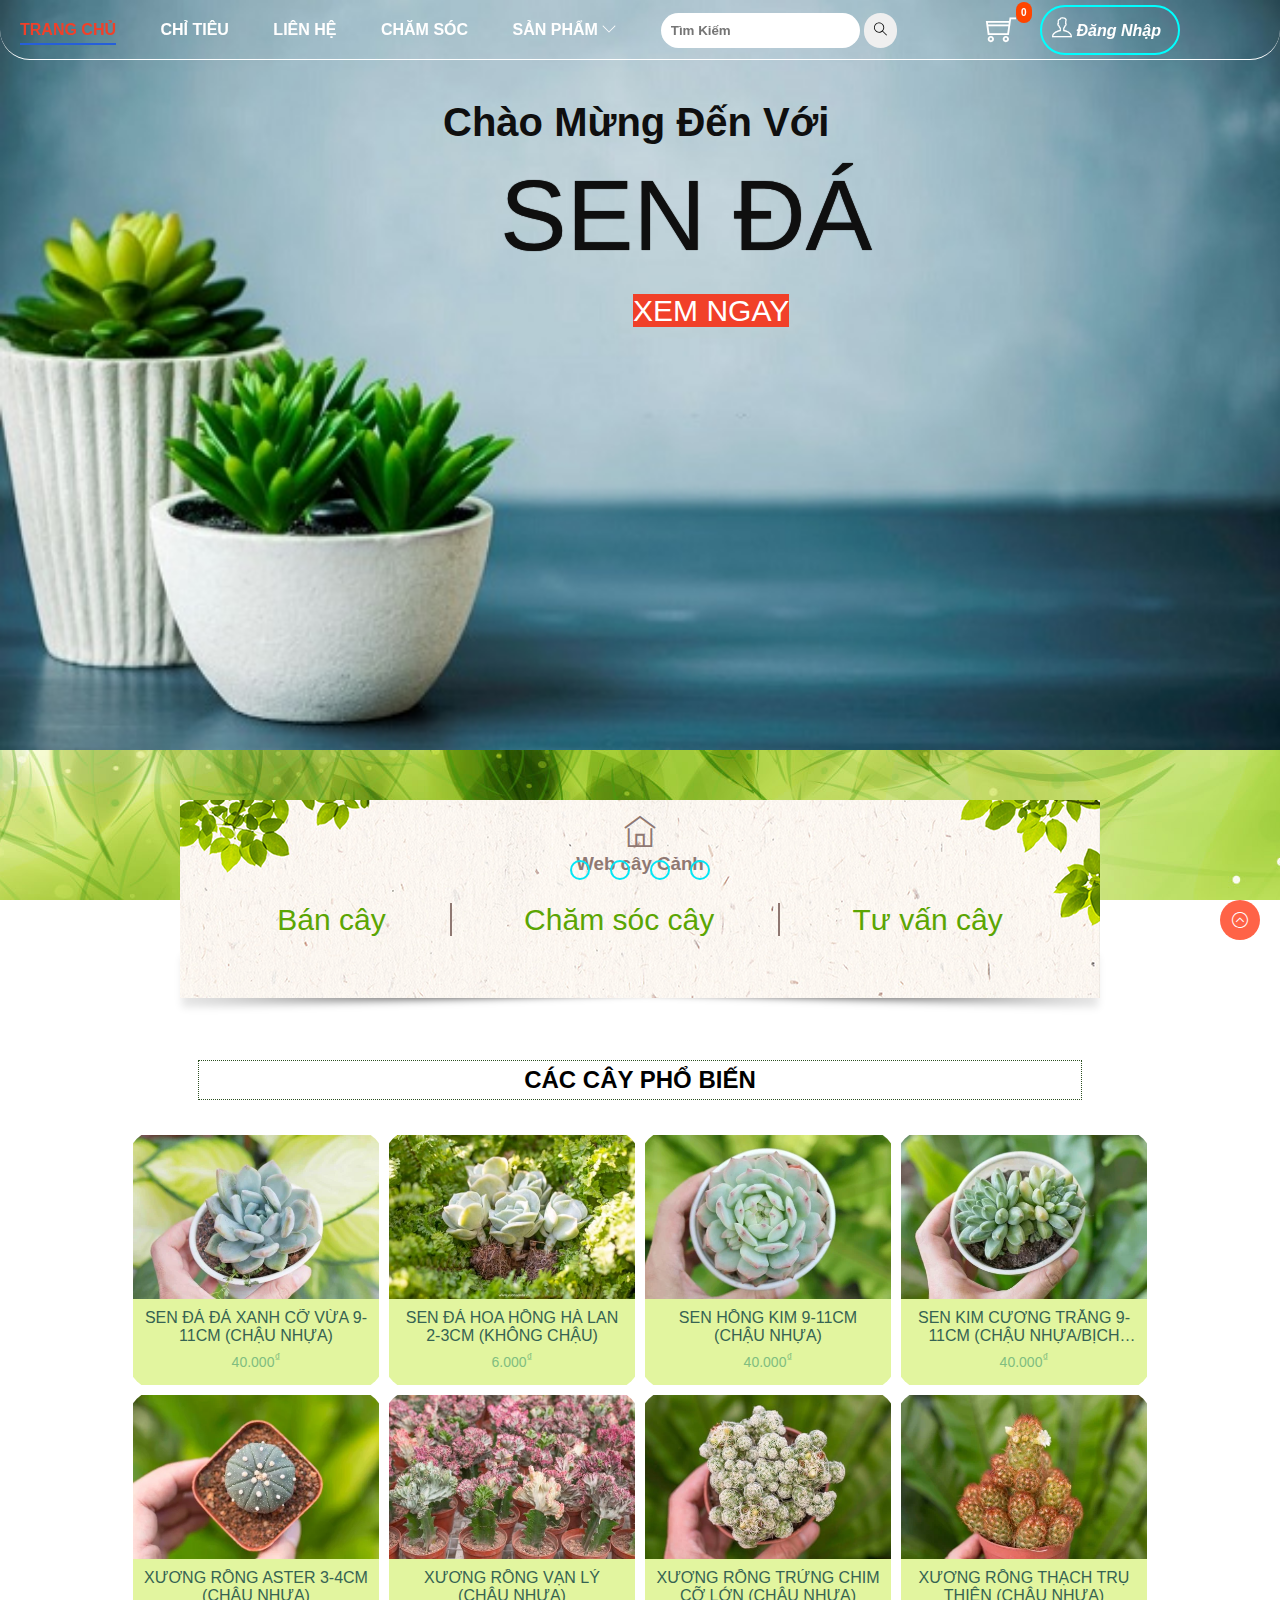
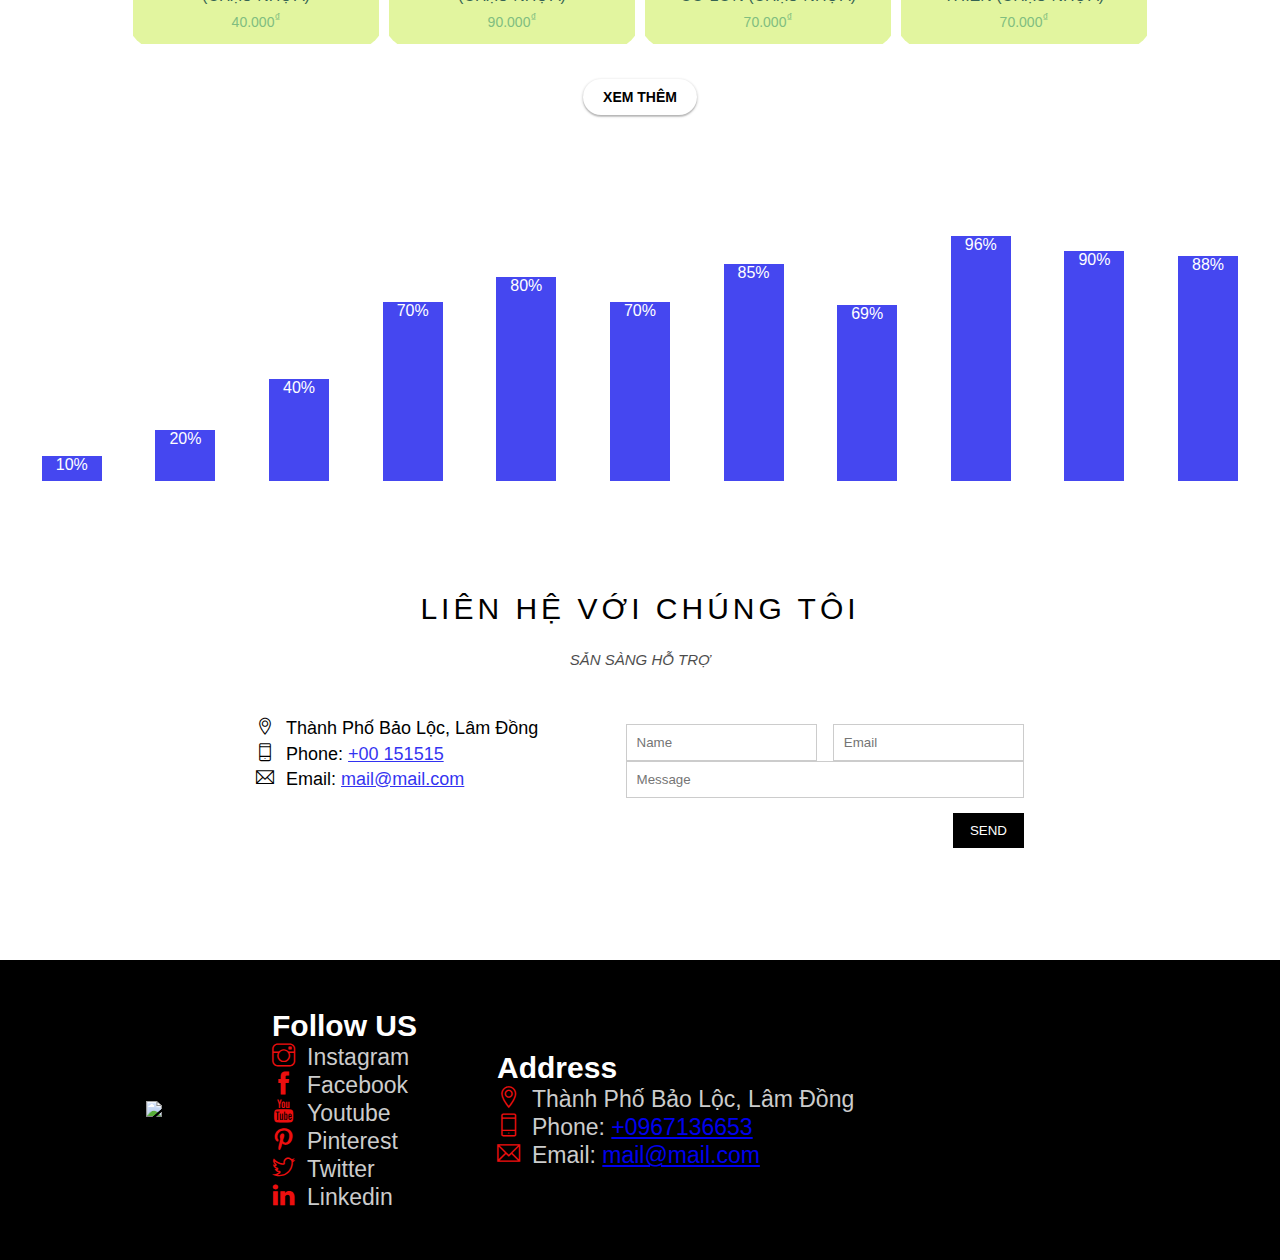
==== commit 3c92812e: "upd" ====
--- a/index.html
+++ b/index.html
@@ -8,6 +8,7 @@
     <script src="https://code.jquery.com/jquery-3.4.1.slim.min.js" integrity="sha384-J6qa4849blE2+poT4WnyKhv5vZF5SrPo0iEjwBvKU7imGFAV0wwj1yYfoRSJoZ+n" crossorigin="anonymous"></script>
     <link rel="stylesheet" href="./icon/themify-icons-font/themify-icons/themify-icons.css">
     <link rel="stylesheet" href="./style.css">
+    <link rel="stylesheet" href="./re.css">
     <link rel="shortcut icon" href="./img/217044178_4611055852262469_8264416624984732902_n.png" type="image/x-icon">
     <title>Sen Đá</title>
 </head>
@@ -21,7 +22,7 @@
                 <li><a href="#contact">Liên Hệ</a></li>
                 <li><a href="./care.html">Chăm sóc</a></li>
                 <li>
-                    <a href="./sp.html">
+                    <a href="#">
                         Sản Phẩm
                         <i class="nav-arrow-down ti-angle-down"></i>
                     </a>
@@ -31,17 +32,19 @@
                         <li><a href="./da.html">Phụ Kiện</a></li>
                     </ul>
                 </li>
+                <li>
+                     <!-- Search -->
+                    <div class="search">
+                        <form action="" class="search-bttn">
+                            <input type="text" name="" value="" placeholder="Tìm Kiếm">
+                            <button class="search-icon" type="button" name="Tìm Kiếm">
+                                <i class="ti-search" aria-hidden="true"></i>
+                            </button>
+                        </form>
+                        <!-- End search-->
+                    </div> 
+                </li>
             </ul>
-            <!-- Search -->
-            <div class="search">
-                <form action="" class="search-bttn">
-                    <input type="text" name="" value="" placeholder="Tìm Kiếm">
-                    <button class="search-icon" type="button" name="Tìm Kiếm">
-                        <i class="ti-search" aria-hidden="true"></i>
-                    </button>
-                </form>
-                <!-- End search-->
-            </div>
             <div class="signin">
                 <a href="login.html" target="_blank">
                     <i class="signin-icon ti-user"></i>
@@ -51,6 +54,9 @@
             <div class="shop-icon">
                 <i class="ti-shopping-cart"></i>
                 <span>0</span>
+            </div>
+            <div id="mobile-menu" class="mobile-menu-btn">
+                <i class="ti-menu"></i>
             </div>
 
             <!-- End nav-->
@@ -91,6 +97,7 @@
                 <label for="radio4" class="manual-btn"></label>
             </div>
             <!-- manual navigation-end -->
+
             
         </div>
         <div id="content">
@@ -280,19 +287,19 @@
                 <div class="contact-form">
                     <form action="">
                         <div class="row">
-                            <div class="col col-half">
+                            <div class="col col-half col-full">
                                 <input type="text" name="" required placeholder="Name" id="text" class="form-control">
                             </div>
-                            <div class="col col-half">
+                            <div class="col col-half col-full">
                                 <input type="email" name="" required placeholder="Email" id="email" class="form-control">
                             </div>
                         </div>
                         <div class="mt-8">
-                            <div>
+                            <div> 
                                 <input type="text" name="" required placeholder="Message" class="form-control">
                             </div>
                         </div>
-                        <input class="btn" type="submit" value="SEND">
+                        <input class="btn full-width" type="submit" value="SEND">
                         
                     </form>
                 </div>
--- a/style.css
+++ b/style.css
@@ -34,9 +34,6 @@
 }
 .col-half {
     width: 50%;
-}
-.col-full {
-    width: 100%;
 }
 .mt-8 {
     margin-top: 8px;
@@ -59,7 +56,7 @@
 }
 #header.sticky {
     background-color: rgb(225, 233, 228);
-    opacity: 0.8;
+    opacity: 0.9;
 }
 #header.sticky li a {
     color: #000;
@@ -162,66 +159,20 @@
 #nav .nav-arrow-down {
     font-size: 14px;
 }
-
-
-#header .search {
-    display: inline-block;  
-    margin-left: 60px;
-}
-#header .search-bttn{
-    position: absolute;
-    background: #fff;
-    height: 40px;
+#nav li .search {
+    margin-left: 20px;
+    line-height: 60px;
+}
+#header .search-icon,
+.search-bttn input{
     padding: 10px;
-    margin-top: -26px;
-    border-radius: 40px;
-    box-shadow: 0 1px 1px rgba(0, 0, 0, 0.89);
-   
-}
-.search-bttn input{
-    background: none;
     border: none;
-    outline: none;
-    float: left;
     font-weight: 600;
-    padding: 0;
-    font-size: 14px;
-    line-height: 23px;
-    width: 0px;
-    transition: all 0.9s;
-}
-
-.search-bttn:hover input{
-    width: 200px;
-    padding: 0 6px;
-}
-
-.search-bttn input:focus{
-    width: 200px;
-    padding: 0 6px;
-}
-
-.search-icon{
-    background: none;
-    outline: none;
-    border: none;
-    width: 18px;
-    margin-top: -14px;
-    display: flex;
-    justify-content: center;
-    align-items: center;
-    cursor: pointer;
-}
-.search-icon i {
-    background: #e04343;
-    z-index: 1;
-    margin-top: 3px;
-    font-size: 14px;
-    color: #fff;
-    padding: 14px;
-    border-radius: 50%;
-    box-shadow: 0 1px 2px rgba(5, 0, 0, 0.979);
-
+    border-radius: 50px;
+}
+#header .search-icon:hover{
+    cursor: pointer;
+    background-color: #f78b26;
 }
 #header .signin:hover {
     background: linear-gradient(70deg, #03f5a4, #51e218,#7bfe3e,#03b3f8);
@@ -263,15 +214,26 @@
 }
 .shop-icon {
     float: right;
-    padding: 20px;
+    padding: 14px;
     font-size: 30px;
     color: #fff;
     cursor: pointer;
     position: relative;
     margin-right: 10px;
 }
+.mobile-menu-btn {
+    float: right;
+    position: absolute;
+    font-size: 30px;
+    top: 0;
+    right: 0;
+    padding: 14px;
+    display: none;
+}
+.mobile-menu-btn,
 .shop-icon:hover .ti-shopping-cart {
     color: #f78b26;
+    cursor: pointer;
 }
 .shop-icon span{
     font-size: 10px;
@@ -282,6 +244,12 @@
     background-color: orangered;
     border-radius: 40px;
 }
+.mobile-menu-btn{
+    float: right;
+    font-size: 30px;
+    padding: 14px;
+}
+
 
 .navigation-manual {
     position: absolute;
@@ -416,7 +384,7 @@
     width: 400px;
     right: -100%;
     top: 60px;
-    background-color: rgb(71, 136, 34);
+    background-color: rgb(155, 214, 121);
     padding: 12px 10px;
     overflow-y: scroll;
     transition: all 0.5s linear;
@@ -767,6 +735,7 @@
     display: inline-block;
     color: #ec0f0f;
 }
+
 #gotop {
     width: 40px;
     height: 40px;
--- a/re.css
+++ b/re.css
@@ -0,0 +1,142 @@
+@media (max-width: 46.1875em) {
+    #header {
+      overflow: hidden;
+    }
+    .flex{
+      padding: 10px 20px;
+    }
+    #nav{
+      display: block;
+    }
+    #nav li {
+      display: block;
+    }
+    #nav > li:first-child{
+      display: inline-block;
+    }
+    #nav .subnav{
+      position: initial;
+    }
+    #nav .subnav a{
+      padding: 0 30px;
+      line-height: 38px;
+    }
+    #header .signin{
+      display: none;
+    }
+    .title-line{
+      margin: 0px;
+    }
+    div.sp{
+      display: block;
+    }
+    div.item{
+      width: 100%;
+    }
+    .contact-content{
+      display: block;
+    }
+    .contact-info{
+      width: 100%;
+      font-size: 20px;
+    }
+    .full-width,
+    .col-full{
+      width: 100% !important;
+    }
+    .contact-form .form-control{
+      margin-top: 8px !important;
+    }
+    .chart-layout__item{
+      width: 28px;
+      font-size: 15px;
+    }
+    #footer{
+      display: block;
+      height: 100%;
+      overflow: hidden;
+      margin-bottom: 200px;
+    }
+    #gotop.show{
+      bottom: 250px;
+    }
+  .mobile-menu-btn{
+      display: block;
+  }
+  .cart{
+    width: 375px;
+    right: -108%;
+  }
+  .shop-icon {
+    float: right;
+    padding: 14px;
+    font-size: 30px;
+    color: #fff;
+    cursor: pointer;
+    position: absolute;
+    top: 0;
+    right: 50px;
+    margin-right: 10px;
+  }
+      /* re-sp */
+  .danhmuc{
+    right: 0;
+    width: auto;
+  }
+  .danhmuc.fixed{
+    position: relative;
+    top: 0px;
+    left: 0px;
+  }
+  .main{
+    margin: 15px;
+  }
+  .sp.clear{
+    margin: auto;
+  }
+  /* Care */
+  .re-care{
+    width: 100%;
+  }
+  .unfixed.absolute,
+  .unfixed.fixed,
+  .unfixed{
+    width: 293px;
+    inset: 0px auto auto 70px;
+    position: relative;
+  }
+  .blog-container {
+    width: 100%;
+    float: left;
+}
+  .new-content {
+    /* margin: 15px 0px; */
+    width: 100%;
+    display: block;
+  }
+  .img-content,
+  .title-content {
+    width: 100%;
+  }
+  .body-content .info-more li{
+    padding-left: 5px;
+  }
+  .body-content .info-more a, .body-content .info-more time{
+    padding-left: 0px;
+  }
+  /* logon */
+  .login{
+    height: 75vh;
+  }
+  #forgot-pass{
+    top: -200px;
+  }
+  #register{
+    left: -300px;
+  }
+  #register:target{
+    left: 0px;
+}
+
+
+}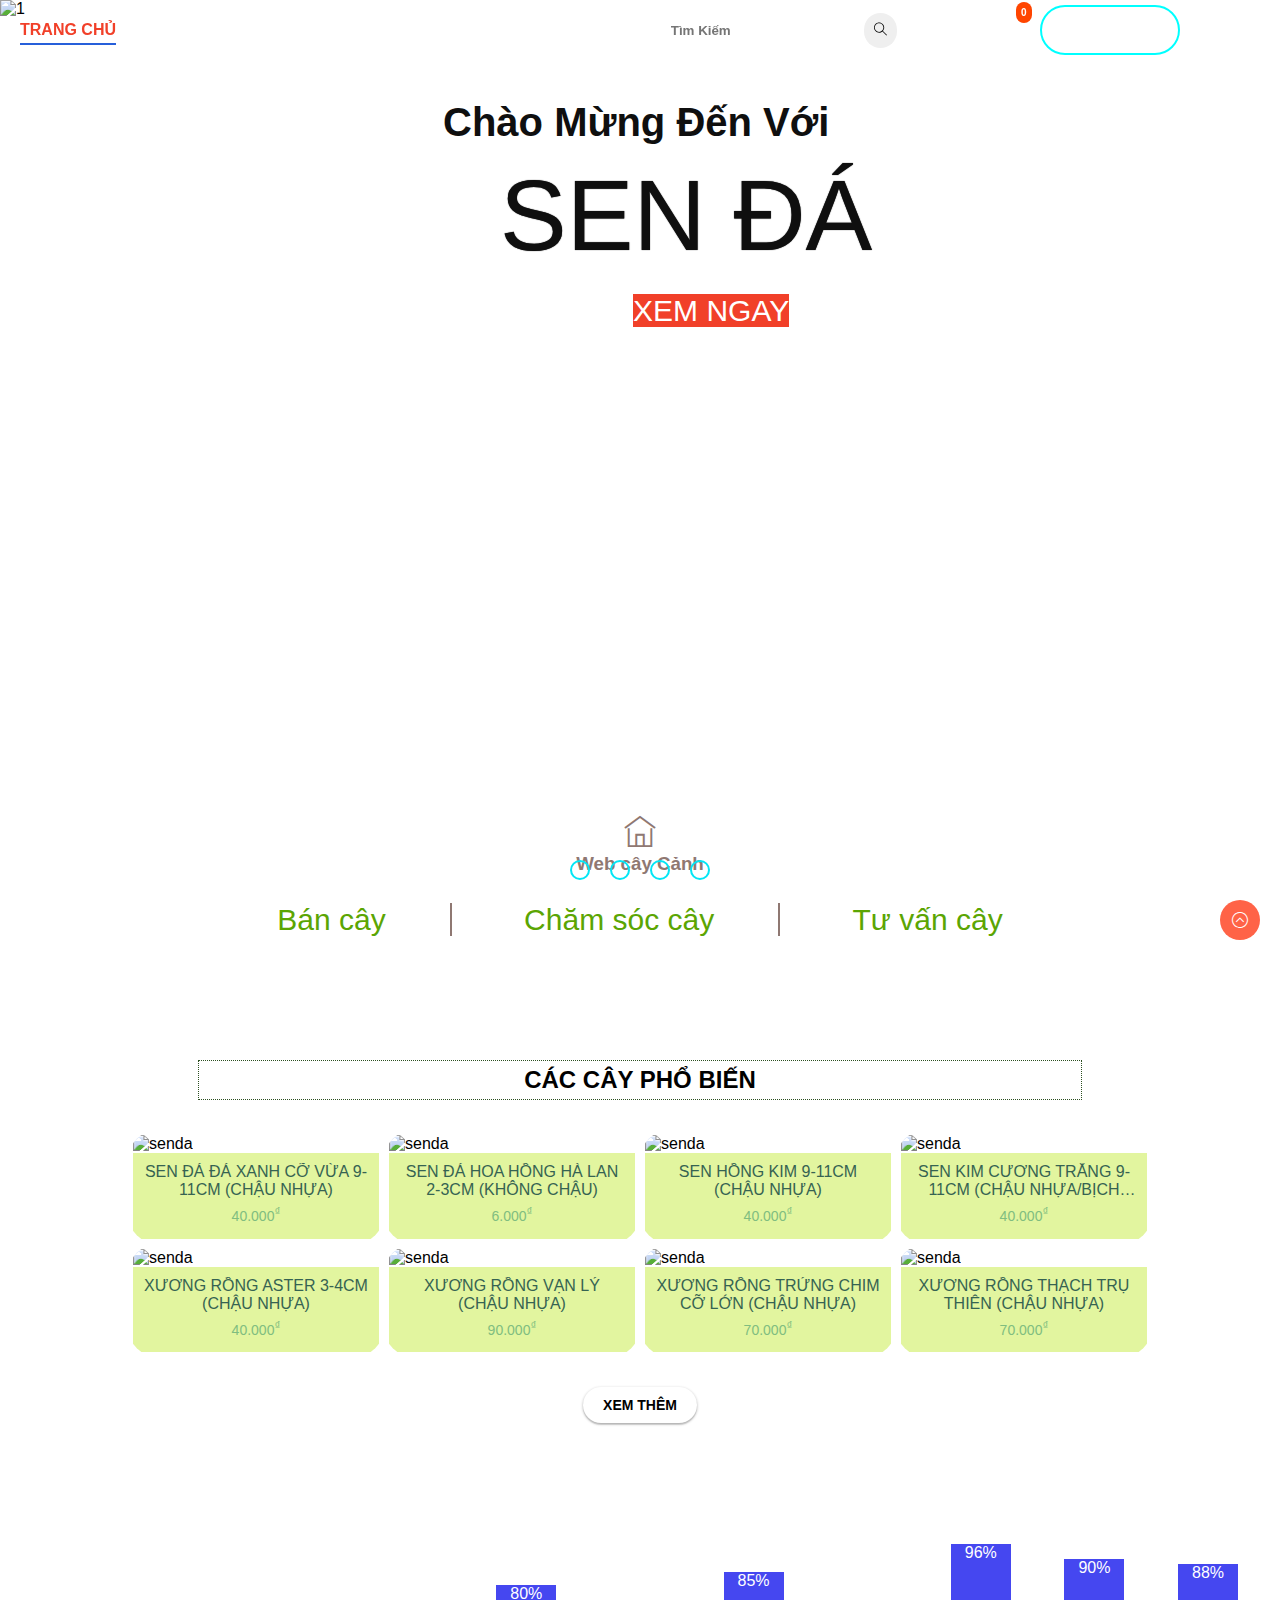
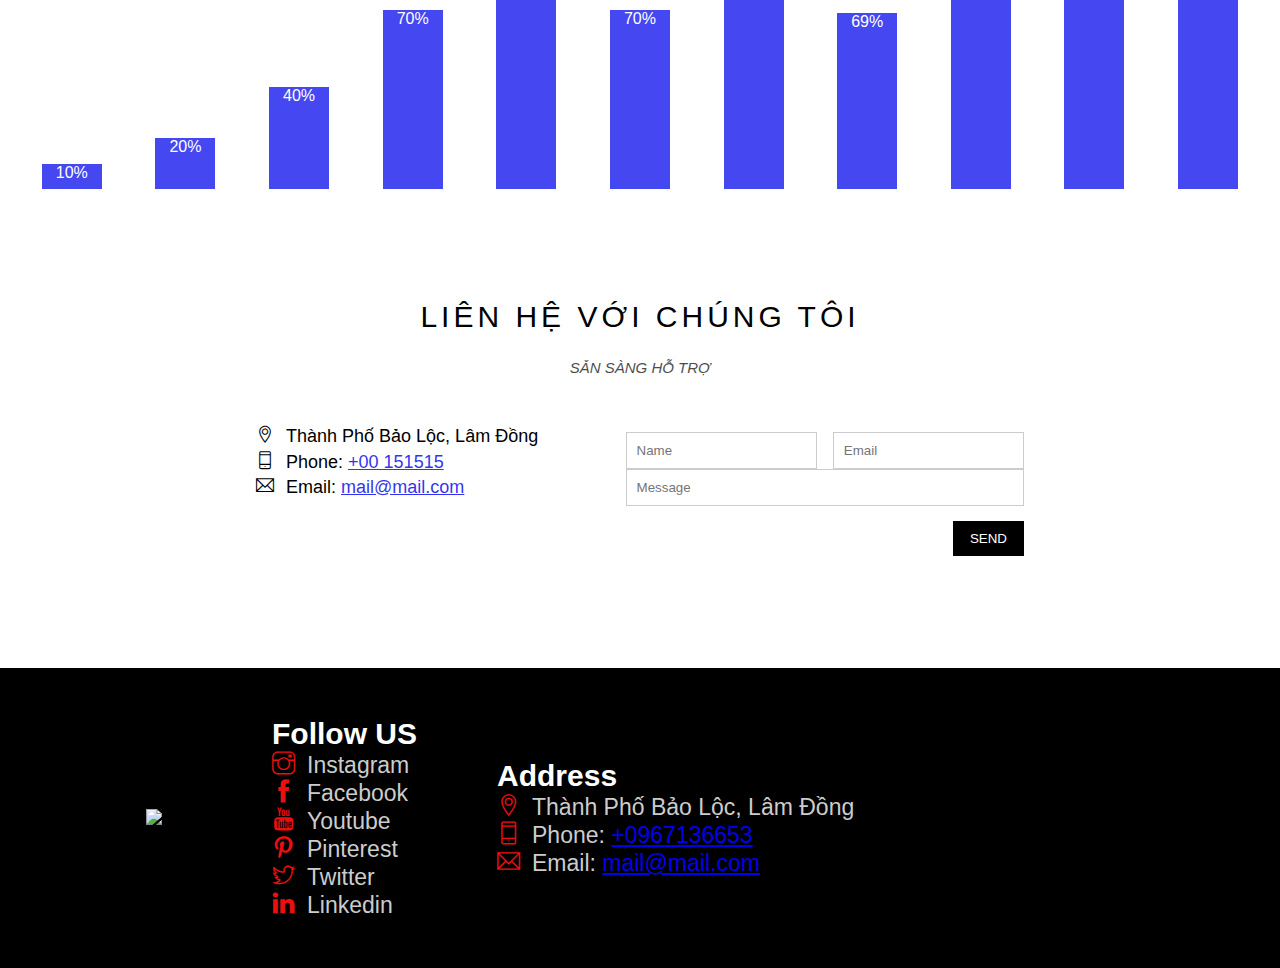
==== commit e6b7471f: "upd" ====
--- a/index.html
+++ b/index.html
@@ -36,8 +36,8 @@
                      <!-- Search -->
                     <div class="search">
                         <form action="" class="search-bttn">
-                            <input type="text" name="" value="" placeholder="Tìm Kiếm">
-                            <button class="search-icon" type="button" name="Tìm Kiếm">
+                            <input type="text" id="kw" oninput="searchData()" placeholder="Tìm Kiếm">
+                            <button class="search-icon" id="btnsearch" type="button" name="Tìm Kiếm">
                                 <i class="ti-search" aria-hidden="true"></i>
                             </button>
                         </form>
--- a/re.css
+++ b/re.css
@@ -22,7 +22,9 @@
       line-height: 38px;
     }
     #header .signin{
-      display: none;
+      display: inline-block;
+      float: none;
+      margin: 0px 0px 8px 20px;
     }
     .title-line{
       margin: 0px;
@@ -55,7 +57,6 @@
       display: block;
       height: 100%;
       overflow: hidden;
-      margin-bottom: 200px;
     }
     #gotop.show{
       bottom: 250px;
